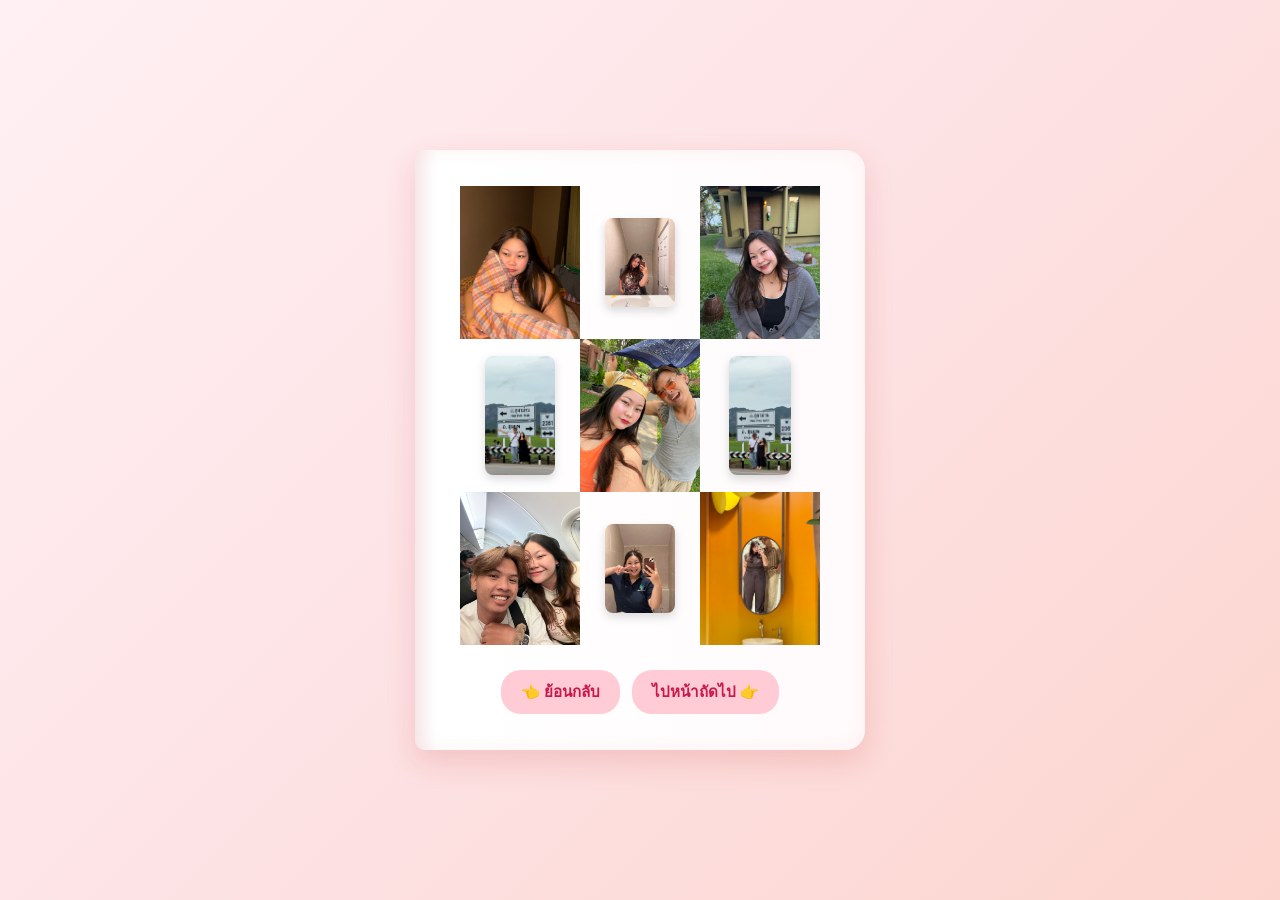
==== game.html @ 3978f7dc "add video" ====
<!DOCTYPE html>
<html lang="th">
<head>
    <meta charset="UTF-8">
    <meta name="viewport" content="width=device-width, initial-scale=1.0">
    <title>Card for mind - Photos</title>
    <link rel="stylesheet" href="style.css">
</head>
<body>

    <div class="book-container">
        <div class="book-page page-enter" id="bookPage">
            <div class="custom-photo-grid fade-item">
                <!-- แถวที่ 1 -->
                <div class="grid-box box-1" data-id="1"><img src="photo/original 2026-05-09 1859521B0DA771624E.JPG" alt="1"></div>
                <div class="grid-box box-2" data-id="2"><img src="photo/IMG_6132.jpg" alt="2"></div>
                <div class="grid-box box-3" data-id="3"><img src="photo/IMG_1274.JPG" alt="3"></div>

                <!-- แถวที่ 2 (เรียง 5, 4, 6) -->
                <div class="grid-box box-5" data-id="5"><img src="photo/IMG_4613.jpg" alt="5"></div>
                <div class="grid-box box-4" data-id="4"><img src="photo/original 2026-05-09 1405009FDC8FB25D24.JPG" alt="4"></div>
                <div class="grid-box box-6" data-id="6"><img src="photo/IMG_4622.jpg" alt="6"></div>

                <!-- แถวที่ 3 -->
                <div class="grid-box box-7" data-id="7"><img src="photo/IMG_6256.jpg" alt="7"></div>
                <div class="grid-box box-8" data-id="8"><img src="photo/IMG_6147.jpg" alt="8"></div>
                <div class="grid-box box-9" data-id="9"><img src="photo/IMG_25322.jpg" alt="9"></div>
            </div>

            <div class="nav-buttons fade-item">
                <a href="#" onclick="goToPage('video.html'); return false;" class="hint">👈 ย้อนกลับ</a>
                <a href="#" onclick="goToPage('text.html'); return false;" class="hint">ไปหน้าถัดไป 👉</a>
            </div>
        </div>
    </div>

    <!-- ================= 1. Popup ถามยืนยันการเลือก ================= -->
    <div id="confirmPopup" class="popup-overlay">
        <div class="popup-box">
            <h3>เลือกรูปนี้ใช่ไหม? 🤔</h3>
            <p>แน่ใจใช่มั้ยว่าจะเลือกเปิดรูปนี้?</p>
            <div class="popup-btn-group">
                <button id="noBtn" class="btn-no">No ❌</button>
                <button id="yesBtn" class="btn-yes">Yes 💖</button>
            </div>
        </div>
    </div>

    <!-- ================= 2. Popup แสดงรางวัล ================= -->
    <div id="rewardPopup" class="popup-overlay">
        <div class="popup-box">
            <h3>🎉 ยินดีด้วยน๊าาา! 🎉</h3>
            
            <!-- 🌟 เพิ่มแท็กแสดงรูปภาพรางวัลตรงนี้แล้วครับ -->
            <img id="rewardImg" src="" alt="Reward Image" style="display: none;">
            
            <p id="rewardText">คุณได้รับกระเป๋า Polo จาก ซีแพคสุดหล่อ 👜✨</p>
            <button id="closeRewardBtn" class="btn-claim">ยินดีน้อมรับของขวัญชิ้นนี้ค่ะ 🥰</button>
        </div>
    </div>

    <!-- ================= 3. 🌟 Popup แจ้งว่าได้รับของเดี๋ยวนี้ก่อนเด้งไปหน้าถัดไป ================= -->
    <div id="finalPopup" class="popup-overlay">
        <div class="popup-box">
            <h3>🎁 รับของขวัญได้เลย! 🎁</h3>
            <p>คุณจะได้รับของขวัญชิ้นนี้เดี๋ยวนี้เลยน๊า! 💖✨</p>
            <button id="finalNextBtn" class="btn-claim">ได้รับแล้วววว</button>
        </div>
    </div>

    <script>
        // ฟังก์ชันเปลี่ยนหน้าพร้อม Animation
        function goToPage(url) {
            const bookPage = document.getElementById("bookPage");
            bookPage.classList.remove("page-enter");
            bookPage.classList.add("page-exit");
            setTimeout(() => {
                window.location.href = url;
            }, 500);
        }

        // ================= ระบบคลิกเลือกรูปและ Popup รางวัล =================
        const gridBoxes = document.querySelectorAll('.grid-box');
        const confirmPopup = document.getElementById('confirmPopup');
        const rewardPopup = document.getElementById('rewardPopup');
        const rewardText = document.getElementById('rewardText');
        const rewardImg = document.getElementById('rewardImg');
        
        const noBtn = document.getElementById('noBtn');
        const yesBtn = document.getElementById('yesBtn');
        const closeRewardBtn = document.getElementById('closeRewardBtn');

        let selectedPhotoId = null;

        // 💡 กำหนดข้อความ (text) และ ที่อยู่รูปภาพ (img) ของแต่ละรูปได้เลยครับ
        const photoRewards = {
            "1": {
                text: "ยินดีด้วยคุณได้รับกระเป๋า Polo <br> จาก ซีแพคสุดหล่อ 👜✨",
                img: "photo/IMG_7612.jpg" // 👈 อย่าลืมเช็กชื่อไฟล์รูปจริงในโฟลเดอร์ photo น้า
            },
            "2": {
                text: "ยินดีด้วยคุณได้รับกระเป๋า Polo จาก ซีแพคสุดหล่อ 👜✨",
                img: "photo/IMG_7606.jpg"
            },
            "3": {
                text: "ยินดีด้วยคุณได้รับกระเป๋า Polo จาก ซีแพคสุดหล่อ 👜✨",
                img: "photo/IMG_7558.jpg"
            },
            "4": {
                text: "ยินดีด้วยคุณได้รับกระเป๋า Polo จาก ซีแพคสุดหล่อ 👜✨",
                img: "photo/IMG_7628.jpg"
            },
            "5": {
                text: "ยินดีด้วยคุณได้รับกระเป๋า Polo จาก ซีแพคสุดหล่อ 👜✨",
                img: "photo/IMG_7577.jpg"
            },
            "6": {
                text: "ยินดีด้วยคุณได้รับกระเป๋า Polo จาก ซีแพคสุดหล่อ 👜✨",
                img: "photo/IMG_7594.jpg"
            },
            "7": {
                text: "ยินดีด้วยคุณได้รับกระเป๋า Polo จาก ซีแพคสุดหล่อ 👜✨",
                img: "photo/IMG_7587.jpg"
            },
            "8": {
                text: "ยินดีด้วยคุณได้รับกระเป๋า Polo จาก ซีแพคสุดหล่อ 👜✨",
                img: "photo/IMG_7639.jpg"
            },
            "9": {
                text: "ยินดีด้วยคุณได้รับกระเป๋า Polo จาก ซีแพคสุดหล่อ 👜✨",
                img: "photo/IMG_7546.jpg"
            }
        };

        // เมื่อคลิกที่รูปใดๆ
        gridBoxes.forEach(box => {
            box.addEventListener('click', function() {
                selectedPhotoId = this.getAttribute('data-id');
                confirmPopup.classList.add('show');
            });
        });

        // กดปุ่ม No
        noBtn.addEventListener('click', function() {
            confirmPopup.classList.remove('show');
            selectedPhotoId = null;
        });

        // เมื่อกด Yes
        yesBtn.addEventListener('click', function() {
            confirmPopup.classList.remove('show');
            
            if (selectedPhotoId && photoRewards[selectedPhotoId]) {
                const item = photoRewards[selectedPhotoId];
                
                rewardText.innerText = item.text;
                
                if (item.img && item.img.trim() !== "") {
                    rewardImg.src = item.img;
                    rewardImg.style.display = "block";
                } else {
                    rewardImg.style.display = "none";
                }
            }
            
            rewardPopup.classList.add('show');
        });

        // 🌟 กด "ยินดีน้อมรับของขวัญชิ้นนี้ค่ะ 🥰" -> ปิด Popup รางวัล แล้วเด้ง Popup แจ้งรับของเดี๋ยวนี้!
        closeRewardBtn.addEventListener('click', function() {
            rewardPopup.classList.remove('show');
            setTimeout(() => {
                finalPopup.classList.add('show');
            }, 250);
        });

        // 🌟 กดปุ่มใน Popup สุดท้าย -> พลิกสมุดเปลี่ยนไปหน้า text.html ทันที!
        finalNextBtn.addEventListener('click', function() {
            finalPopup.classList.remove('show');
            goToPage('text.html');
        });
    </script>
</body>
</html>
---- style.css ----
body {
    margin: 0;
    padding: 0;
    /* พื้นหลังสีแดงอ่อนพาสเทล ดูละมุนตา */
    background: linear-gradient(135deg, #fff0f3 0%, #fde2e4 50%, #fcd5ce 100%);
    display: flex;
    justify-content: center;
    align-items: center;
    height: 100vh;
    overflow: hidden;
    font-family: 'Segoe UI', Tahoma, Geneva, Verdana, sans-serif;
}

/* ================= Container สำหรับสมุด ================= */
.book-container {
    width: 100vw;
    height: 100vh;
    display: flex;
    justify-content: center;
    align-items: center;
    position: relative;
    perspective: 1500px; /* เพิ่มมิติความลึก 3D */
}

/* ตัวเล่มสมุด (หน้าปกติ) */
.book-page {
    width: 450px;
    height: 600px;
    max-width: 90vw;
    max-height: 85vh;
    background: linear-gradient(to right, #f8ecee 0%, #fff 5%, #fffafb 100%);
    border-radius: 10px 20px 20px 10px;
    box-shadow: inset 0 0 20px rgba(214, 40, 40, 0.05), 0 12px 30px rgba(186, 24, 27, 0.15);
    display: flex;
    flex-direction: column;
    justify-content: center;
    align-items: center;
    padding: 30px;
    box-sizing: border-box;
    position: relative;
    transform-style: preserve-3d;
    transform-origin: left center;
    transition: transform 0.55s cubic-bezier(0.4, 0, 0.2, 1), opacity 0.45s ease;
}

/* ================= CSS ปกหน้าแรก (index.html) ================= */
.intro-book {
    position: fixed;
    top: 50%;
    left: 50%;
    transform: translate(-50%, -50%) rotateY(0deg) scale(1);
    
    /* 🌟 ปรับขนาดให้เท่ากับ .book-page พอดีเป๊ะ */
    width: 450px;
    height: 600px;
    max-width: 90vw;
    max-height: 85vh;
    
    /* ปกสีแดงพาสเทลสวยงาม ไล่เฉดให้ดูละมุน */
    background: linear-gradient(135deg, #ff758f 0%, #ff4d6d 50%, #c9184a 100%);
    border-radius: 4px 22px 22px 4px;
    
    /* เงาสนิท 3D เพิ่มความโดดเด่นสะดุดตาให้สมเป็นหน้าปก */
    box-shadow: 
        inset 20px 0 25px rgba(0, 0, 0, 0.18),
        20px 20px 40px rgba(164, 19, 60, 0.35);
        
    display: flex;
    flex-direction: column;
    justify-content: space-between;
    align-items: center;
    padding: 40px 30px;
    z-index: 1000;
    cursor: pointer;
    color: white;
    text-align: center;
    border-left: 16px solid #800f2f; /* สันปกหนาขึ้นสีแดงเข้มพรีเมียม */
    box-sizing: border-box;
    transform-style: preserve-3d;
    transform-origin: left center;
    transition: transform 0.9s cubic-bezier(0.4, 0, 0.2, 1), opacity 0.7s ease;
}

/* ขอบสันกระดาษหนาๆ ด้านข้าง */
.intro-book::after {
    content: '';
    position: absolute;
    top: 8px;
    right: -12px;
    width: 12px;
    height: calc(100% - 16px);
    background: #fff0f3;
    border-radius: 0 6px 6px 0;
    box-shadow: 
        inset -3px 0 5px rgba(0,0,0,0.15),
        2px 2px 5px rgba(0,0,0,0.1);
    z-index: -1;
}

.intro-book h2 { 
    font-size: 2.2rem; 
    margin-top: 10px; 
    color: white; 
    text-shadow: 2px 2px 4px rgba(0,0,0,0.25); 
}

/* กล่องข้อความหน้าปกตัดด้วยขอบเส้นประสีทองครีม */
.intro-book .message-box {
    background: rgba(255, 255, 255, 0.18);
    backdrop-filter: blur(4px);
    padding: 22px;
    border-radius: 15px;
    margin: 15px 0;
    border: 2px dashed #ffe6a7;
    box-shadow: inset 0 0 15px rgba(255,255,255,0.1);
}

.intro-book p { 
    font-size: 1.15rem; 
    margin: 0; 
    line-height: 1.7; 
    text-align: center;
    color: #ffffff;
    text-shadow: 1px 1px 2px rgba(0,0,0,0.2);
}

.intro-book .click-hint {
    font-size: 1.1rem; 
    color: #c9184a; 
    background: #fff0f3;
    padding: 12px 28px; 
    border-radius: 30px; 
    display: inline-block;
    font-weight: bold; 
    box-shadow: 0 6px 18px rgba(0,0,0,0.15);
    animation: pulse 1.5s infinite;
}

@keyframes pulse {
    0%, 100% { transform: scale(1); }
    50% { transform: scale(1.06); }
}

.intro-book.flip-open {
    transform: translate(-50%, -50%) rotateY(-140deg) scale(1.8);
    opacity: 0;
    pointer-events: none;
}

/* ================= เอฟเฟกต์ Fade In เนื้อหา ================= */
.fade-item {
    opacity: 1;
    transform: translateY(0);
    transition: opacity 0.8s ease, transform 0.8s ease;
}

h2 { font-size: 2.2rem; color: #ff4d6d; margin: 10px 0; text-align: center; }
p { font-size: 1.15rem; color: #4a4a4a; text-align: center; line-height: 1.6; margin: 10px 20px; }

/* ปุ่มกดโทนสีแดงนุ่มนวล */
.hint {
    font-size: 0.95rem; 
    color: #c9184a; 
    font-weight: bold; 
    background: #ffccd5;
    padding: 10px 20px; 
    border-radius: 20px; 
    cursor: pointer;
    text-decoration: none; 
    display: inline-block;
    transition: background-color 0.2s, transform 0.2s;
}

.hint:hover {
    background: #ffb3c1;
    transform: translateY(-2px);
}

/* ================= ล็อคขนาดวิดีโอ (video.html) ================= */
#myVideo {
    width: 85% !important;
    max-width: 320px !important;
    height: 35vh !important;
    max-height: 200px !important;
    object-fit: cover !important;
    border-radius: 15px;
    box-shadow: 0 10px 20px rgba(164, 19, 60, 0.2);
    margin: 15px 0;
    display: block;
}

/* ================= กรอบรูป 3x3 (game.html) ================= */
.custom-photo-grid {
    display: grid;
    grid-template-columns: repeat(3, 1fr);
    grid-template-rows: repeat(3, 1fr);
    gap: 0;
    width: 95%;
    height: 85%;
    margin: auto;
}

.grid-box {
    display: flex;
    justify-content: center;
    align-items: center;
    position: relative;
    overflow: hidden;
}

.grid-box img {
    object-fit: cover;
    margin: 0;
}

.box-1 img, .box-3 img, .box-4 img, .box-7 img, .box-9 img {
    width: 100%;
    height: 100%;
}

.box-2 img {
    width: 55%;
    height: 55%;
    border-radius: 6px;
    box-shadow: 0 4px 10px rgba(0,0,0,0.15);
}

.box-5 img {
    width: 55%;
    height: 75%;
    border-radius: 6px;
    box-shadow: 0 4px 10px rgba(0,0,0,0.15);
}

.box-6 img {
    width: 50%;
    height: 75%;
    border-radius: 6px;
    box-shadow: 0 4px 10px rgba(0,0,0,0.15);
}

.box-8 img {
    width: 55%;
    height: 55%;
    border-radius: 6px;
    box-shadow: 0 4px 10px rgba(0,0,0,0.15);
}

/* ================= Popup เมื่อดูวิดีโอจบ ================= */
.popup-overlay {
    position: fixed;
    top: 0;
    left: 0;
    width: 100vw;
    height: 100vh;
    background: rgba(0, 0, 0, 0.55);
    backdrop-filter: blur(4px);
    display: flex;
    justify-content: center;
    align-items: center;
    z-index: 2000;
    opacity: 0;
    pointer-events: none;
    transition: opacity 0.4s ease;
}

.popup-overlay.show {
    opacity: 1;
    pointer-events: auto;
}

.popup-box {
    background: #fff0f3;
    padding: 30px 25px;
    border-radius: 20px;
    text-align: center;
    width: 85%;
    max-width: 320px;
    box-shadow: 0 15px 30px rgba(164, 19, 60, 0.25);
    transform: scale(0.8);
    transition: transform 0.4s cubic-bezier(0.175, 0.885, 0.32, 1.275);
    border: 2px solid #ffccd5;
}

.popup-overlay.show .popup-box {
    transform: scale(1);
}

.popup-box h3 { margin-top: 0; color: #ff4d6d; font-size: 1.5rem; }
.popup-box p { color: #555; font-size: 1rem; margin: 15px 0 25px 0; line-height: 1.5; }

.popup-btn-group {
    display: flex;
    gap: 10px;
    justify-content: center;
}

.popup-btn-group button {
    padding: 10px 18px;
    border-radius: 25px;
    border: none;
    font-size: 0.95rem;
    font-weight: bold;
    cursor: pointer;
    transition: transform 0.2s;
}

.popup-btn-group button:active { transform: scale(0.95); }
.btn-replay { background-color: #e0e0e0; color: #555; }
.btn-next { background-color: #ff4d6d; color: white; box-shadow: 0 5px 12px rgba(255, 77, 109, 0.35); }

/* ================= 3D Page Flip Transitions (เอฟเฟกต์พลิกสมุดลื่นๆ) ================= */
.book-page {
    transform-style: preserve-3d;
    transform-origin: left center;
    transition: transform 0.55s cubic-bezier(0.4, 0, 0.2, 1), opacity 0.45s ease;
}

/* เอฟเฟกต์เปิดเข้ามาในหน้านั้นๆ (Flip In) */
.book-page.page-enter {
    animation: flipIn 0.6s cubic-bezier(0.25, 1, 0.5, 1) forwards;
}

@keyframes flipIn {
    0% {
        transform: rotateY(80deg);
        opacity: 0;
    }
    100% {
        transform: rotateY(0deg);
        opacity: 1;
    }
}

/* เอฟเฟกต์พลิกปิด/เปลี่ยนไปหน้าถัดไป (Flip Out) */
.book-page.page-exit {
    transform: rotateY(-100deg);
    opacity: 0;
}

/* การจัดวางกลุ่มปุ่มย้อนกลับ / ถัดไป */
.nav-buttons {
    display: flex;
    gap: 12px;
    justify-content: center;
    align-items: center;
    margin-top: 15px;
}

/* ================= เอฟเฟกต์พับปิดสมุดย้อนกลับไปหน้าปก (index.html) ================= */
.book-page.page-exit-to-index {
    transform-origin: left center;
    animation: closeToCover 0.6s cubic-bezier(0.4, 0, 0.2, 1) forwards;
}

@keyframes closeToCover {
    0% {
        transform: rotateY(0deg) scale(1);
        opacity: 1;
    }
    100% {
        transform: rotateY(135deg) scale(0.5);
        opacity: 0;
    }
}

/* ================= 🌟 ตารางรูปทรงเดิม + เอฟเฟกต์นูนลอย สมส่วนเท่ากันทุกรูป ================= */
.custom-photo-grid {
    display: grid;
    grid-template-columns: repeat(3, 1fr);
    grid-template-rows: repeat(3, 1fr);
    gap: 0;
    width: 100%;
    max-width: 360px;
    aspect-ratio: 1 / 1;
    margin: 0 auto;
}

.grid-box {
    position: relative;
    width: 100%;
    height: 100%;
    display: flex;
    justify-content: center;
    align-items: center;
    overflow: hidden;
    cursor: pointer;
}

/* เมื่อเอาเมาส์ชี้ ดันชั้นรูปขึ้นมาด้านบน */
.grid-box:hover {
    overflow: visible !important;
    z-index: 100;
}

.grid-box img {
    width: 100%;
    height: 100%;
    object-fit: cover;
    transition: transform 0.2s ease, box-shadow 0.2s ease, filter 0.2s ease;
}

/* ---------------- 1. รูปทรงตั้งต้นของแต่ละรูป ---------------- */
.box-1 img, .box-3 img, .box-4 img, .box-7 img, .box-9 img {
    width: 100%;
    height: 100%;
    border-radius: 0;
}

.box-2 img { width: 58%; height: 58%; border-radius: 8px; box-shadow: 0 4px 10px rgba(0,0,0,0.15); }
.box-5 img { width: 58%; height: 78%; border-radius: 8px; box-shadow: 0 4px 10px rgba(0,0,0,0.15); }
.box-6 img { width: 52%; height: 78%; border-radius: 8px; box-shadow: 0 4px 10px rgba(0,0,0,0.15); }
.box-8 img { width: 58%; height: 58%; border-radius: 8px; box-shadow: 0 4px 10px rgba(0,0,0,0.15); }

/* ---------------- 2. เอฟเฟกต์ Hover บาลานซ์เท่ากันทุกรูป ---------------- */

/* กลุ่มรูปเต็มกรอบ (1, 3, 4, 7, 9): ล็อคขนาดเท่าเดิม เน้นเงาลอย + ขอบมน เพื่อไม่ให้พองใหญ่เกินเพื่อน */
.box-1:hover img, 
.box-3:hover img, 
.box-4:hover img, 
.box-7:hover img, 
.box-9:hover img {
    transform: scale(1);
    box-shadow: 0 10px 22px rgba(164, 19, 60, 0.45);
    border-radius: 8px !important;
    filter: brightness(1.05);
}

/* กลุ่มรูปย่อย (2, 5, 6, 8): ขยายขึ้นมาเล็กน้อย ให้ขนาดตอนลอยดูสมส่วนพอดีกัน */
.box-2:hover img, 
.box-5:hover img, 
.box-6:hover img, 
.box-8:hover img {
    transform: scale(1.06);
    box-shadow: 0 8px 18px rgba(164, 19, 60, 0.4);
    border-radius: 10px !important;
    filter: brightness(1.05);
}

/* เพิ่มระยะห่างเว้นปุ่มด้านล่าง ไม่ให้ชิดตารางเกินไป */
.nav-buttons {
    display: flex;
    gap: 12px;
    justify-content: center;
    align-items: center;
    margin-top: 25px;
    position: relative;
    z-index: 10;
}

/* ================= รูปภาพใน Popup รางวัล ================= */
.popup-box img {
    width: 100%;
    max-width: 200px;
    max-height: 180px;
    object-fit: cover;
    border-radius: 12px;
    margin: 10px auto 15px auto;
    box-shadow: 0 5px 15px rgba(0, 0, 0, 0.15);
    display: block;
}

/* ================= 🌟 ปรับแต่งปุ่ม Popup ให้สวยหวาน น่ากด 3D ================= */
.popup-btn-group {
    display: flex;
    gap: 14px;
    justify-content: center;
    margin-top: 12px;
}

/* ปุ่มพื้นฐานสำหรับ Popup */
.popup-btn-group button, .btn-claim {
    font-family: inherit;
    font-size: 1rem;
    font-weight: 700;
    padding: 12px 24px;
    border-radius: 50px; /* ทรงแคปซูลมนละมุน */
    border: none;
    cursor: pointer;
    outline: none;
    transition: transform 0.2s cubic-bezier(0.175, 0.885, 0.32, 1.275), 
                box-shadow 0.2s ease, 
                background 0.25s ease;
}

/* ❌ ปุ่ม No: สีครีมนมชมพูหวานอ่อนๆ ละมุนสายตา */
.btn-no {
    background: #fff0f3;
    color: #a4133c;
    border: 2px solid #ffccd5 !important;
    box-shadow: 0 4px 12px rgba(164, 19, 60, 0.08);
}

.btn-no:hover {
    background: #ffe6a7; /* เมาส์ชี้แล้วเปลี่ยนเป็นสีทองครีม */
    color: #590d22;
    transform: translateY(-3px) scale(1.04);
    box-shadow: 0 6px 16px rgba(0, 0, 0, 0.12);
}

.btn-no:active {
    transform: translateY(1px) scale(0.96);
}

/* 💖 ปุ่ม Yes: สีแดงพาสเทลฉ่ำๆ ไล่เฉด มีออร่าเงาเรืองแสง */
.btn-yes {
    background: linear-gradient(135deg, #ff758f 0%, #ff4d6d 100%);
    color: #ffffff;
    border: 2px solid #ffb3c1 !important;
    box-shadow: 0 6px 18px rgba(255, 77, 109, 0.4);
    text-shadow: 1px 1px 2px rgba(0, 0, 0, 0.15);
}

.btn-yes:hover {
    background: linear-gradient(135deg, #ff4d6d 0%, #c9184a 100%);
    transform: translateY(-3px) scale(1.05);
    box-shadow: 0 10px 25px rgba(201, 24, 74, 0.5);
}

.btn-yes:active {
    transform: translateY(1px) scale(0.96);
}

/* 🥰 ปุ่มรับรางวัล (เย้! ขอบคุณนะ): ปุ่มใหญ่อลังการ ตัดขอบทองพรีเมียม */
.btn-claim {
    width: 100%;
    margin-top: 18px;
    padding: 14px 20px;
    font-size: 1.05rem;
    background: linear-gradient(135deg, #ff4d6d 0%, #c9184a 50%, #800f2f 100%);
    color: #ffffff;
    border: 2px dashed #ffe6a7 !important; /* ขอบเส้นประสีทองครีมเพิ่มลูกเล่น */
    box-shadow: 0 8px 22px rgba(201, 24, 74, 0.45);
    text-shadow: 1px 1px 3px rgba(0, 0, 0, 0.2);
}

.btn-claim:hover {
    background: linear-gradient(135deg, #ff758f 0%, #ff4d6d 50%, #c9184a 100%);
    transform: translateY(-3px) scale(1.02);
    box-shadow: 0 12px 28px rgba(164, 19, 60, 0.55);
}

.btn-claim:active {
    transform: translateY(1px) scale(0.97);
}
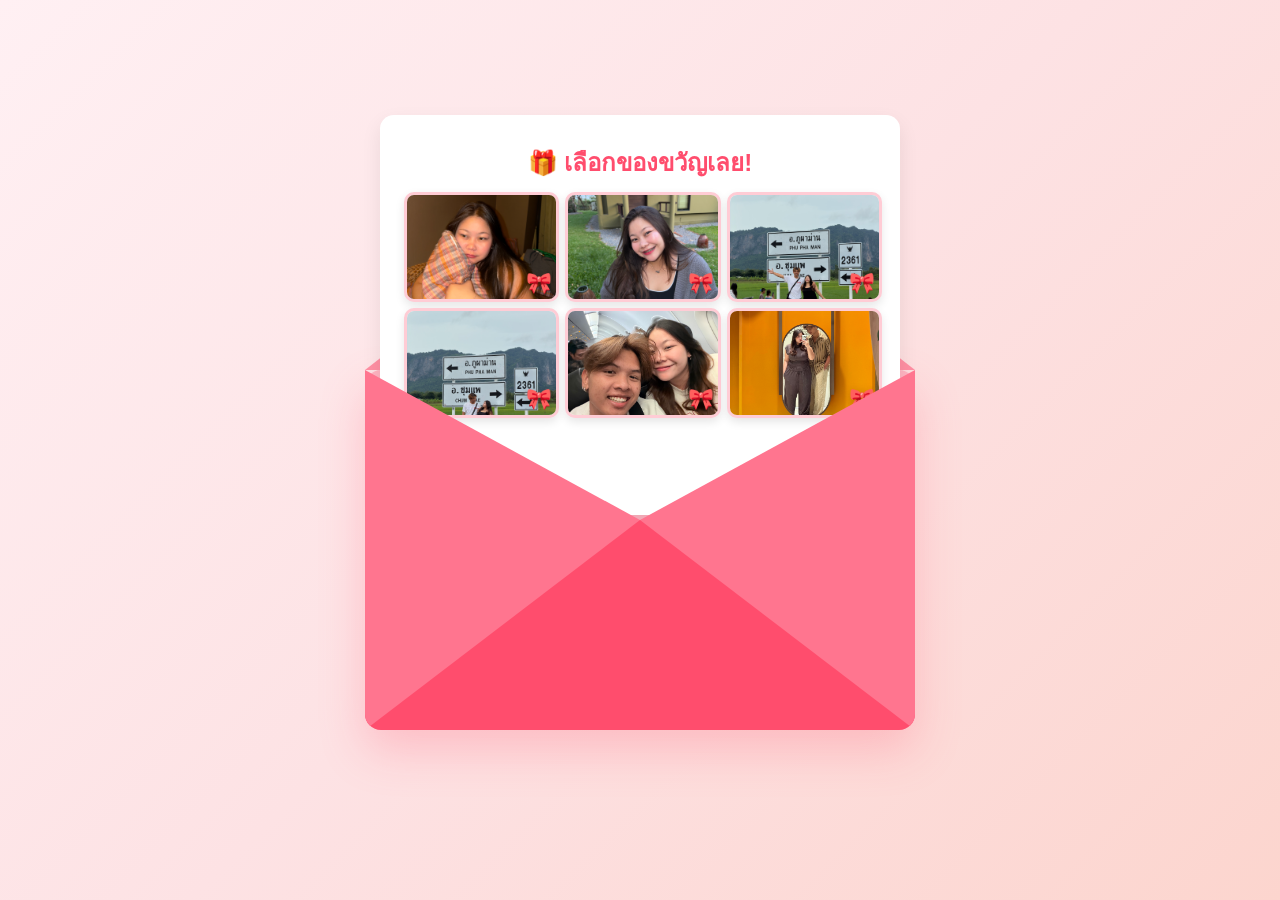
==== commit 610668a9: "update" ====
--- a/game.html
+++ b/game.html
@@ -3,34 +3,37 @@
 <head>
     <meta charset="UTF-8">
     <meta name="viewport" content="width=device-width, initial-scale=1.0">
-    <title>Card for mind - Photos</title>
+    <title>🎂Card🎂</title>
+    <link rel="icon" href="data:image/svg+xml,<svg xmlns='http://www.w3.org/2000/svg' fill='%23ff6b81' viewBox='0 0 16 16'><path d='m7.868 1.258-.2-.35a.5.5 0 0 0-.868 0l-.2.35C6.305 1.782 6 2.296 6 3c0 .828.672 1.5 1.5 1.5S9 3.828 9 3c0-.704-.305-1.218-.601-1.742zM4 6.5A1.5 1.5 0 0 1 5.5 5h5A1.5 1.5 0 0 1 12 6.5V8a1 1 0 0 1-1 1H5a1 1 0 0 1-1-1V6.5z'/><path d='M2 11.5a.5.5 0 0 1 .5-.5h11a.5.5 0 0 1 .5.5v1a1.5 1.5 0 0 1-1.5 1.5h-9A1.5 1.5 0 0 1 2 12.5v-1z'/></svg>">
     <link rel="stylesheet" href="style.css">
 </head>
 <body>
 
-    <div class="book-container">
-        <div class="book-page page-enter" id="bookPage">
-            <div class="custom-photo-grid fade-item">
-                <!-- แถวที่ 1 -->
-                <div class="grid-box box-1" data-id="1"><img src="photo/original 2026-05-09 1859521B0DA771624E.JPG" alt="1"></div>
-                <div class="grid-box box-2" data-id="2"><img src="photo/IMG_6132.jpg" alt="2"></div>
-                <div class="grid-box box-3" data-id="3"><img src="photo/IMG_1274.JPG" alt="3"></div>
+    <!-- 🌟 โครงสร้างซองจดหมายเปิดรอไว้ และอยู่ตรงกลางจอตามปกติ -->
+    <div class="envelope-wrapper game-envelope-wrapper open" id="envelopeWrapper">
+        <div class="envelope" id="envelope">
+            <div class="flap"></div>
+            
+            <div class="letter-stack">
+                <!-- ใส่ id="gameCard" เพื่อเอาไว้ทำอนิเมชันปลิวออกตอนจบ -->
+                <div class="letter-card active-card" id="gameCard">
+                    
+                    <h2 style="font-size: 1.5rem; margin-top: 0; margin-bottom: 10px;">🎁 เลือกของขวัญเลย!</h2>
 
-                <!-- แถวที่ 2 (เรียง 5, 4, 6) -->
-                <div class="grid-box box-5" data-id="5"><img src="photo/IMG_4613.jpg" alt="5"></div>
-                <div class="grid-box box-4" data-id="4"><img src="photo/original 2026-05-09 1405009FDC8FB25D24.JPG" alt="4"></div>
-                <div class="grid-box box-6" data-id="6"><img src="photo/IMG_4622.jpg" alt="6"></div>
+                    <!-- 🌟 ตาราง 6 กล่อง (เฉพาะรูปที่เลือกไว้) -->
+                    <div class="gift-grid fade-item">
+                        <div class="grid-box box-1" data-id="1"><img src="photo/original 2026-05-09 1859521B0DA771624E.JPG" alt="1"></div>
+                        <div class="grid-box box-3" data-id="3"><img src="photo/IMG_1274.JPG" alt="3"></div>
+                        <div class="grid-box box-5" data-id="5"><img src="photo/IMG_4613.jpg" alt="5"></div>
+                        <div class="grid-box box-6" data-id="6"><img src="photo/IMG_4622.jpg" alt="6"></div>
+                        <div class="grid-box box-7" data-id="7"><img src="photo/IMG_6256.jpg" alt="7"></div>
+                        <div class="grid-box box-9" data-id="9"><img src="photo/IMG_25322.jpg" alt="9"></div>
+                    </div>
 
-                <!-- แถวที่ 3 -->
-                <div class="grid-box box-7" data-id="7"><img src="photo/IMG_6256.jpg" alt="7"></div>
-                <div class="grid-box box-8" data-id="8"><img src="photo/IMG_6147.jpg" alt="8"></div>
-                <div class="grid-box box-9" data-id="9"><img src="photo/IMG_25322.jpg" alt="9"></div>
+                </div>
             </div>
 
-            <div class="nav-buttons fade-item">
-                <a href="#" onclick="goToPage('video.html'); return false;" class="hint">👈 ย้อนกลับ</a>
-                <a href="#" onclick="goToPage('text.html'); return false;" class="hint">ไปหน้าถัดไป 👉</a>
-            </div>
+            <div class="pocket"></div>
         </div>
     </div>
 
@@ -50,16 +53,13 @@
     <div id="rewardPopup" class="popup-overlay">
         <div class="popup-box">
             <h3>🎉 ยินดีด้วยน๊าาา! 🎉</h3>
-            
-            <!-- 🌟 เพิ่มแท็กแสดงรูปภาพรางวัลตรงนี้แล้วครับ -->
             <img id="rewardImg" src="" alt="Reward Image" style="display: none;">
-            
             <p id="rewardText">คุณได้รับกระเป๋า Polo จาก ซีแพคสุดหล่อ 👜✨</p>
             <button id="closeRewardBtn" class="btn-claim">ยินดีน้อมรับของขวัญชิ้นนี้ค่ะ 🥰</button>
         </div>
     </div>
 
-    <!-- ================= 3. 🌟 Popup แจ้งว่าได้รับของเดี๋ยวนี้ก่อนเด้งไปหน้าถัดไป ================= -->
+    <!-- ================= 3. Popup แจ้งว่าได้รับของเดี๋ยวนี้ ================= -->
     <div id="finalPopup" class="popup-overlay">
         <div class="popup-box">
             <h3>🎁 รับของขวัญได้เลย! 🎁</h3>
@@ -69,70 +69,33 @@
     </div>
 
     <script>
-        // ฟังก์ชันเปลี่ยนหน้าพร้อม Animation
-        function goToPage(url) {
-            const bookPage = document.getElementById("bookPage");
-            bookPage.classList.remove("page-enter");
-            bookPage.classList.add("page-exit");
-            setTimeout(() => {
-                window.location.href = url;
-            }, 500);
-        }
-
-        // ================= ระบบคลิกเลือกรูปและ Popup รางวัล =================
+        // ================= ระบบคลิกเลือกรูปและ Popup รางวัล (ดั้งเดิม 100%) =================
         const gridBoxes = document.querySelectorAll('.grid-box');
         const confirmPopup = document.getElementById('confirmPopup');
         const rewardPopup = document.getElementById('rewardPopup');
         const rewardText = document.getElementById('rewardText');
         const rewardImg = document.getElementById('rewardImg');
+        const finalPopup = document.getElementById('finalPopup');
         
         const noBtn = document.getElementById('noBtn');
         const yesBtn = document.getElementById('yesBtn');
         const closeRewardBtn = document.getElementById('closeRewardBtn');
+        const finalNextBtn = document.getElementById('finalNextBtn');
 
         let selectedPhotoId = null;
 
-        // 💡 กำหนดข้อความ (text) และ ที่อยู่รูปภาพ (img) ของแต่ละรูปได้เลยครับ
         const photoRewards = {
-            "1": {
-                text: "ยินดีด้วยคุณได้รับกระเป๋า Polo <br> จาก ซีแพคสุดหล่อ 👜✨",
-                img: "photo/IMG_7612.jpg" // 👈 อย่าลืมเช็กชื่อไฟล์รูปจริงในโฟลเดอร์ photo น้า
-            },
-            "2": {
-                text: "ยินดีด้วยคุณได้รับกระเป๋า Polo จาก ซีแพคสุดหล่อ 👜✨",
-                img: "photo/IMG_7606.jpg"
-            },
-            "3": {
-                text: "ยินดีด้วยคุณได้รับกระเป๋า Polo จาก ซีแพคสุดหล่อ 👜✨",
-                img: "photo/IMG_7558.jpg"
-            },
-            "4": {
-                text: "ยินดีด้วยคุณได้รับกระเป๋า Polo จาก ซีแพคสุดหล่อ 👜✨",
-                img: "photo/IMG_7628.jpg"
-            },
-            "5": {
-                text: "ยินดีด้วยคุณได้รับกระเป๋า Polo จาก ซีแพคสุดหล่อ 👜✨",
-                img: "photo/IMG_7577.jpg"
-            },
-            "6": {
-                text: "ยินดีด้วยคุณได้รับกระเป๋า Polo จาก ซีแพคสุดหล่อ 👜✨",
-                img: "photo/IMG_7594.jpg"
-            },
-            "7": {
-                text: "ยินดีด้วยคุณได้รับกระเป๋า Polo จาก ซีแพคสุดหล่อ 👜✨",
-                img: "photo/IMG_7587.jpg"
-            },
-            "8": {
-                text: "ยินดีด้วยคุณได้รับกระเป๋า Polo จาก ซีแพคสุดหล่อ 👜✨",
-                img: "photo/IMG_7639.jpg"
-            },
-            "9": {
-                text: "ยินดีด้วยคุณได้รับกระเป๋า Polo จาก ซีแพคสุดหล่อ 👜✨",
-                img: "photo/IMG_7546.jpg"
-            }
+            "1": { text: "ยินดีด้วยคุณได้รับกระเป๋า Polo <br> จาก ซีแพคสุดหล่อ 👜✨", img: "photo/IMG_7612.JPG" },
+            "2": { text: "ยินดีด้วยคุณได้รับกระเป๋า Polo จาก ซีแพคสุดหล่อ 👜✨", img: "photo/IMG_7606.JPG" },
+            "3": { text: "ยินดีด้วยคุณได้รับกระเป๋า Polo จาก ซีแพคสุดหล่อ 👜✨", img: "photo/IMG_7558.JPG" },
+            "4": { text: "ยินดีด้วยคุณได้รับกระเป๋า Polo จาก ซีแพคสุดหล่อ 👜✨", img: "photo/IMG_7628.JPG" },
+            "5": { text: "ยินดีด้วยคุณได้รับกระเป๋า Polo จาก ซีแพคสุดหล่อ 👜✨", img: "photo/IMG_7577.JPG" },
+            "6": { text: "ยินดีด้วยคุณได้รับกระเป๋า Polo จาก ซีแพคสุดหล่อ 👜✨", img: "photo/IMG_7594.JPG" },
+            "7": { text: "ยินดีด้วยคุณได้รับกระเป๋า Polo จาก ซีแพคสุดหล่อ 👜✨", img: "photo/IMG_7587.JPG" },
+            "8": { text: "ยินดีด้วยคุณได้รับกระเป๋า Polo จาก ซีแพคสุดหล่อ 👜✨", img: "photo/IMG_7639.JPG" },
+            "9": { text: "ยินดีด้วยคุณได้รับกระเป๋า Polo จาก ซีแพคสุดหล่อ 👜✨", img: "photo/IMG_7546.JPG" }
         };
 
-        // เมื่อคลิกที่รูปใดๆ
         gridBoxes.forEach(box => {
             box.addEventListener('click', function() {
                 selectedPhotoId = this.getAttribute('data-id');
@@ -140,21 +103,16 @@
             });
         });
 
-        // กดปุ่ม No
         noBtn.addEventListener('click', function() {
             confirmPopup.classList.remove('show');
             selectedPhotoId = null;
         });
 
-        // เมื่อกด Yes
         yesBtn.addEventListener('click', function() {
             confirmPopup.classList.remove('show');
-            
             if (selectedPhotoId && photoRewards[selectedPhotoId]) {
                 const item = photoRewards[selectedPhotoId];
-                
-                rewardText.innerText = item.text;
-                
+                rewardText.innerHTML = item.text;
                 if (item.img && item.img.trim() !== "") {
                     rewardImg.src = item.img;
                     rewardImg.style.display = "block";
@@ -162,11 +120,9 @@
                     rewardImg.style.display = "none";
                 }
             }
-            
             rewardPopup.classList.add('show');
         });
 
-        // 🌟 กด "ยินดีน้อมรับของขวัญชิ้นนี้ค่ะ 🥰" -> ปิด Popup รางวัล แล้วเด้ง Popup แจ้งรับของเดี๋ยวนี้!
         closeRewardBtn.addEventListener('click', function() {
             rewardPopup.classList.remove('show');
             setTimeout(() => {
@@ -174,10 +130,16 @@
             }, 250);
         });
 
-        // 🌟 กดปุ่มใน Popup สุดท้าย -> พลิกสมุดเปลี่ยนไปหน้า text.html ทันที!
+        // 🌟 แก้ไขตรงนี้: กดปุ่มสุดท้าย -> แผ่นจดหมายปลิวออก แล้วค่อยไป text.html
         finalNextBtn.addEventListener('click', function() {
             finalPopup.classList.remove('show');
-            goToPage('text.html');
+            
+            const gameCard = document.getElementById("gameCard");
+            gameCard.classList.add("fly-away"); // สั่งให้การ์ดปลิว
+            
+            setTimeout(() => {
+                window.location.href = 'text.html'; // ไปหน้าถัดไปเมื่อปลิวสุดจอ
+            }, 600);
         });
     </script>
 </body>
--- a/style.css
+++ b/style.css
@@ -1,17 +1,146 @@
+/* ================= Base / Body ================= */
 body {
     margin: 0;
     padding: 0;
-    /* พื้นหลังสีแดงอ่อนพาสเทล ดูละมุนตา */
     background: linear-gradient(135deg, #fff0f3 0%, #fde2e4 50%, #fcd5ce 100%);
     display: flex;
     justify-content: center;
     align-items: center;
-    height: 100vh;
+    min-height: 100vh;
     overflow: hidden;
     font-family: 'Segoe UI', Tahoma, Geneva, Verdana, sans-serif;
 }
 
-/* ================= Container สำหรับสมุด ================= */
+/* ================= ✉️ ซองจดหมาย (ปรับใหญ่ขึ้น + ขยับลงมา + จดหมายเด้งสูงขึ้น) ================= */
+.envelope-wrapper {
+    position: relative;
+    cursor: pointer;
+    display: flex;
+    justify-content: center;
+    align-items: center;
+    margin-top: 80px; /* 🌟 ขยับตัวซองลงมาจากขอบบน เพื่อไม่ให้ปลายฝาซองเปิดแล้วเลยหน้าจอ */
+}
+
+.envelope {
+    position: relative;
+    width: 550px; /* 🌟 ขยายขนาดซองจดหมายให้ใหญ่ขึ้น */
+    height: 360px;
+    max-width: 92vw;
+    background-color: #ffb3c1;
+    border-radius: 16px;
+    box-shadow: 0 20px 45px rgba(255, 107, 129, 0.3);
+}
+
+/* ฝาปิดซองจดหมายด้านบน (ปิดทับมิดชิด) */
+.flap {
+    position: absolute;
+    top: 0;
+    left: 0;
+    width: 0;
+    height: 0;
+    border-left: 275px solid transparent;
+    border-right: 275px solid transparent;
+    border-top: 215px solid #ff8fa3;
+    transform-origin: top;
+    transition: transform 0.6s ease, z-index 0.6s ease;
+    z-index: 5;
+}
+
+/* กระเป๋าซองจดหมายด้านหน้า */
+.pocket {
+    position: absolute;
+    bottom: 0;
+    left: 0;
+    width: 0;
+    height: 0;
+    border-left: 275px solid #ff758f;
+    border-right: 275px solid #ff758f;
+    border-bottom: 210px solid #ff4d6d;
+    border-top: 150px solid transparent;
+    border-radius: 0 0 16px 16px;
+    z-index: 4;
+}
+
+/* กองแผ่นจดหมายด้านในซอง */
+.letter-stack {
+    position: absolute;
+    bottom: 15px;
+    left: 25px;
+    right: 25px;
+    height: 310px;
+    z-index: 2;
+}
+
+.letter-card {
+    position: absolute;
+    width: 100%;
+    height: 100%;
+    background: #ffffff;
+    border-radius: 14px;
+    padding: 28px 24px;
+    box-sizing: border-box;
+    box-shadow: 0 8px 20px rgba(0,0,0,0.08);
+    text-align: center;
+    transition: transform 0.6s cubic-bezier(0.175, 0.885, 0.32, 1.275), opacity 0.5s ease;
+    display: flex;
+    flex-direction: column;
+    justify-content: space-between;
+}
+
+.letter-card h2 {
+    color: #ff4d6d;
+    margin: 0 0 10px 0;
+    font-size: 1.8rem;
+}
+
+.letter-card .message-box {
+    background: rgba(255, 240, 243, 0.7);
+    padding: 18px;
+    border-radius: 14px;
+    border: 2px dashed #ffccd5;
+}
+
+.letter-card p {
+    color: #4a4a4a;
+    line-height: 1.65;
+    font-size: 1.1rem;
+    margin: 0;
+}
+
+.click-hint {
+    color: #c9184a;
+    background: #fff0f3;
+    padding: 12px 24px;
+    border-radius: 25px;
+    font-weight: bold;
+    font-size: 1rem;
+    display: inline-block;
+    box-shadow: 0 4px 12px rgba(0,0,0,0.08);
+    animation: pulse 1.5s infinite;
+}
+
+@keyframes pulse {
+    0%, 100% { transform: scale(1); }
+    50% { transform: scale(1.05); }
+}
+
+/* เมื่อเปิดซองจดหมาย */
+.envelope-wrapper.open .flap {
+    transform: rotateX(180deg);
+    z-index: 1;
+}
+
+.envelope-wrapper.open .letter-card.active-card {
+    transform: translateY(-200px); /* 🌟 ดันการ์ดลอยสูงขึ้นมาจากซองให้อ่านง่ายและกดสะดวกขึ้น */
+}
+
+/* อนิเมชันจดหมายปลิวออกไปเมื่อกดอ่าน */
+.letter-card.fly-away {
+    transform: translateY(-450px) rotate(15deg) scale(0.8) !important;
+    opacity: 0;
+}
+
+/* ================= 📖 โครงสร้างการ์ดทั่วไป (หน้าอื่นๆ) ================= */
 .book-container {
     width: 100vw;
     height: 100vh;
@@ -19,17 +148,16 @@
     justify-content: center;
     align-items: center;
     position: relative;
-    perspective: 1500px; /* เพิ่มมิติความลึก 3D */
-}
-
-/* ตัวเล่มสมุด (หน้าปกติ) */
+    perspective: 1500px;
+}
+
 .book-page {
     width: 450px;
     height: 600px;
     max-width: 90vw;
     max-height: 85vh;
     background: linear-gradient(to right, #f8ecee 0%, #fff 5%, #fffafb 100%);
-    border-radius: 10px 20px 20px 10px;
+    border-radius: 16px;
     box-shadow: inset 0 0 20px rgba(214, 40, 40, 0.05), 0 12px 30px rgba(186, 24, 27, 0.15);
     display: flex;
     flex-direction: column;
@@ -43,121 +171,15 @@
     transition: transform 0.55s cubic-bezier(0.4, 0, 0.2, 1), opacity 0.45s ease;
 }
 
-/* ================= CSS ปกหน้าแรก (index.html) ================= */
-.intro-book {
-    position: fixed;
-    top: 50%;
-    left: 50%;
-    transform: translate(-50%, -50%) rotateY(0deg) scale(1);
-    
-    /* 🌟 ปรับขนาดให้เท่ากับ .book-page พอดีเป๊ะ */
-    width: 450px;
-    height: 600px;
-    max-width: 90vw;
-    max-height: 85vh;
-    
-    /* ปกสีแดงพาสเทลสวยงาม ไล่เฉดให้ดูละมุน */
-    background: linear-gradient(135deg, #ff758f 0%, #ff4d6d 50%, #c9184a 100%);
-    border-radius: 4px 22px 22px 4px;
-    
-    /* เงาสนิท 3D เพิ่มความโดดเด่นสะดุดตาให้สมเป็นหน้าปก */
-    box-shadow: 
-        inset 20px 0 25px rgba(0, 0, 0, 0.18),
-        20px 20px 40px rgba(164, 19, 60, 0.35);
-        
-    display: flex;
-    flex-direction: column;
-    justify-content: space-between;
-    align-items: center;
-    padding: 40px 30px;
-    z-index: 1000;
-    cursor: pointer;
-    color: white;
-    text-align: center;
-    border-left: 16px solid #800f2f; /* สันปกหนาขึ้นสีแดงเข้มพรีเมียม */
-    box-sizing: border-box;
-    transform-style: preserve-3d;
-    transform-origin: left center;
-    transition: transform 0.9s cubic-bezier(0.4, 0, 0.2, 1), opacity 0.7s ease;
-}
-
-/* ขอบสันกระดาษหนาๆ ด้านข้าง */
-.intro-book::after {
-    content: '';
-    position: absolute;
-    top: 8px;
-    right: -12px;
-    width: 12px;
-    height: calc(100% - 16px);
-    background: #fff0f3;
-    border-radius: 0 6px 6px 0;
-    box-shadow: 
-        inset -3px 0 5px rgba(0,0,0,0.15),
-        2px 2px 5px rgba(0,0,0,0.1);
-    z-index: -1;
-}
-
-.intro-book h2 { 
-    font-size: 2.2rem; 
-    margin-top: 10px; 
-    color: white; 
-    text-shadow: 2px 2px 4px rgba(0,0,0,0.25); 
-}
-
-/* กล่องข้อความหน้าปกตัดด้วยขอบเส้นประสีทองครีม */
-.intro-book .message-box {
-    background: rgba(255, 255, 255, 0.18);
-    backdrop-filter: blur(4px);
-    padding: 22px;
-    border-radius: 15px;
-    margin: 15px 0;
-    border: 2px dashed #ffe6a7;
-    box-shadow: inset 0 0 15px rgba(255,255,255,0.1);
-}
-
-.intro-book p { 
-    font-size: 1.15rem; 
-    margin: 0; 
-    line-height: 1.7; 
-    text-align: center;
-    color: #ffffff;
-    text-shadow: 1px 1px 2px rgba(0,0,0,0.2);
-}
-
-.intro-book .click-hint {
-    font-size: 1.1rem; 
-    color: #c9184a; 
-    background: #fff0f3;
-    padding: 12px 28px; 
-    border-radius: 30px; 
-    display: inline-block;
-    font-weight: bold; 
-    box-shadow: 0 6px 18px rgba(0,0,0,0.15);
-    animation: pulse 1.5s infinite;
-}
-
-@keyframes pulse {
-    0%, 100% { transform: scale(1); }
-    50% { transform: scale(1.06); }
-}
-
-.intro-book.flip-open {
-    transform: translate(-50%, -50%) rotateY(-140deg) scale(1.8);
-    opacity: 0;
-    pointer-events: none;
-}
-
-/* ================= เอฟเฟกต์ Fade In เนื้อหา ================= */
 .fade-item {
     opacity: 1;
     transform: translateY(0);
     transition: opacity 0.8s ease, transform 0.8s ease;
 }
 
-h2 { font-size: 2.2rem; color: #ff4d6d; margin: 10px 0; text-align: center; }
-p { font-size: 1.15rem; color: #4a4a4a; text-align: center; line-height: 1.6; margin: 10px 20px; }
-
-/* ปุ่มกดโทนสีแดงนุ่มนวล */
+h2 { font-size: 2rem; color: #ff4d6d; margin: 10px 0; text-align: center; }
+p { font-size: 1.1rem; color: #4a4a4a; text-align: center; line-height: 1.6; margin: 10px 20px; }
+
 .hint {
     font-size: 0.95rem; 
     color: #c9184a; 
@@ -176,77 +198,93 @@
     transform: translateY(-2px);
 }
 
-/* ================= ล็อคขนาดวิดีโอ (video.html) ================= */
+/* ================= 🎥 วิดีโอ (video.html) ================= */
+/* 1. ดันตัวซองลงมาด้านล่างอีกเยอะๆ เพื่อไม่ให้การ์ดทะลุขอบจอด้านบน */
+.video-envelope-wrapper {
+    margin-top: 50vh; /* 🌟 ปรับเพิ่มจาก 25vh เป็น 35vh (ถ้ายังสูงไปเปลี่ยนเป็น 40vh ได้ครับ) */
+}
+
+/* 2. บังคับให้ขอบล่างของจดหมายอยู่ในซองเสมอ */
+.video-envelope-wrapper .letter-card {
+    height: auto;
+    min-height: 320px;
+    top: auto;
+    bottom: 0;
+}
+
+/* 3. ดันการ์ดให้เด้งสูงขึ้นอีกนิด เพื่อให้ข้อความด้านล่างไม่โดนขอบซองบัง */
+.video-envelope-wrapper.open .letter-card.active-card {
+    transform: translateY(-220px); /* 🌟 ปรับจาก -160px เป็น -200px ให้ลอยพ้นซองมากขึ้น */
+}
+
+/* 4. ปรับขนาดวิดีโอให้เต็มแผ่นจดหมาย */
 #myVideo {
-    width: 85% !important;
-    max-width: 320px !important;
-    height: 35vh !important;
-    max-height: 200px !important;
+    width: 100% !important;
+    max-width: 480px !important;
+    height: auto !important;
+    max-height: 280px !important;
     object-fit: cover !important;
-    border-radius: 15px;
-    box-shadow: 0 10px 20px rgba(164, 19, 60, 0.2);
-    margin: 15px 0;
+    border-radius: 12px;
+    box-shadow: 0 8px 20px rgba(164, 19, 60, 0.15);
+    margin: 0 auto 15px auto;
     display: block;
 }
 
-/* ================= กรอบรูป 3x3 (game.html) ================= */
-.custom-photo-grid {
+/* ================= 🎁 กรอบรูป 6 กล่อง (game.html) ================= */
+.gift-grid {
     display: grid;
     grid-template-columns: repeat(3, 1fr);
-    grid-template-rows: repeat(3, 1fr);
-    gap: 0;
-    width: 95%;
-    height: 85%;
-    margin: auto;
-}
-
-.grid-box {
-    display: flex;
-    justify-content: center;
-    align-items: center;
+    grid-template-rows: repeat(2, 1fr); /* 2 แถว 3 คอลัมน์ = 6 กล่องพอดี */
+    gap: 12px;
+    width: 100%;
+    height: 220px; /* ให้พอดีกับหน้ากระดาษจดหมาย */
+    margin: 0 auto;
+}
+
+.gift-grid .grid-box {
     position: relative;
-    overflow: hidden;
-}
-
-.grid-box img {
-    object-fit: cover;
-    margin: 0;
-}
-
-.box-1 img, .box-3 img, .box-4 img, .box-7 img, .box-9 img {
     width: 100%;
     height: 100%;
-}
-
-.box-2 img {
-    width: 55%;
-    height: 55%;
-    border-radius: 6px;
-    box-shadow: 0 4px 10px rgba(0,0,0,0.15);
-}
-
-.box-5 img {
-    width: 55%;
-    height: 75%;
-    border-radius: 6px;
-    box-shadow: 0 4px 10px rgba(0,0,0,0.15);
-}
-
-.box-6 img {
-    width: 50%;
-    height: 75%;
-    border-radius: 6px;
-    box-shadow: 0 4px 10px rgba(0,0,0,0.15);
-}
-
-.box-8 img {
-    width: 55%;
-    height: 55%;
-    border-radius: 6px;
-    box-shadow: 0 4px 10px rgba(0,0,0,0.15);
-}
-
-/* ================= Popup เมื่อดูวิดีโอจบ ================= */
+    border-radius: 10px;
+    overflow: hidden;
+    cursor: pointer;
+    border: 3px solid #ffccd5; /* เพิ่มขอบกระดาษให้ดูเหมือนกล่องน่ารักๆ */
+    background: #fff;
+    box-shadow: 0 4px 10px rgba(0,0,0,0.1);
+    transition: transform 0.2s ease, border-color 0.2s ease, box-shadow 0.2s ease;
+}
+
+/* เพิ่มกิมมิกโบว์ของขวัญเล็กๆ ตรงมุมขวาล่างของทุกรูป */
+.gift-grid .grid-box::after {
+    content: '🎀';
+    position: absolute;
+    bottom: 4px;
+    right: 4px;
+    font-size: 1.3rem;
+    filter: drop-shadow(0 2px 4px rgba(0,0,0,0.2));
+    z-index: 5;
+}
+
+.gift-grid .grid-box img {
+    width: 100%;
+    height: 100%;
+    object-fit: cover;
+    transition: transform 0.3s ease, filter 0.3s ease;
+}
+
+/* เอฟเฟกต์ตอนเอาเมาส์ชี้กล่องของขวัญ */
+.gift-grid .grid-box:hover {
+    transform: scale(1.08);
+    border-color: #ff4d6d;
+    box-shadow: 0 8px 20px rgba(255, 77, 109, 0.35);
+    z-index: 10;
+}
+
+.gift-grid .grid-box:hover img {
+    filter: brightness(1.05);
+}
+
+/* ================= 🎁 Popup รางวัล (game.html) ================= */
 .popup-overlay {
     position: fixed;
     top: 0;
@@ -289,166 +327,6 @@
 .popup-box h3 { margin-top: 0; color: #ff4d6d; font-size: 1.5rem; }
 .popup-box p { color: #555; font-size: 1rem; margin: 15px 0 25px 0; line-height: 1.5; }
 
-.popup-btn-group {
-    display: flex;
-    gap: 10px;
-    justify-content: center;
-}
-
-.popup-btn-group button {
-    padding: 10px 18px;
-    border-radius: 25px;
-    border: none;
-    font-size: 0.95rem;
-    font-weight: bold;
-    cursor: pointer;
-    transition: transform 0.2s;
-}
-
-.popup-btn-group button:active { transform: scale(0.95); }
-.btn-replay { background-color: #e0e0e0; color: #555; }
-.btn-next { background-color: #ff4d6d; color: white; box-shadow: 0 5px 12px rgba(255, 77, 109, 0.35); }
-
-/* ================= 3D Page Flip Transitions (เอฟเฟกต์พลิกสมุดลื่นๆ) ================= */
-.book-page {
-    transform-style: preserve-3d;
-    transform-origin: left center;
-    transition: transform 0.55s cubic-bezier(0.4, 0, 0.2, 1), opacity 0.45s ease;
-}
-
-/* เอฟเฟกต์เปิดเข้ามาในหน้านั้นๆ (Flip In) */
-.book-page.page-enter {
-    animation: flipIn 0.6s cubic-bezier(0.25, 1, 0.5, 1) forwards;
-}
-
-@keyframes flipIn {
-    0% {
-        transform: rotateY(80deg);
-        opacity: 0;
-    }
-    100% {
-        transform: rotateY(0deg);
-        opacity: 1;
-    }
-}
-
-/* เอฟเฟกต์พลิกปิด/เปลี่ยนไปหน้าถัดไป (Flip Out) */
-.book-page.page-exit {
-    transform: rotateY(-100deg);
-    opacity: 0;
-}
-
-/* การจัดวางกลุ่มปุ่มย้อนกลับ / ถัดไป */
-.nav-buttons {
-    display: flex;
-    gap: 12px;
-    justify-content: center;
-    align-items: center;
-    margin-top: 15px;
-}
-
-/* ================= เอฟเฟกต์พับปิดสมุดย้อนกลับไปหน้าปก (index.html) ================= */
-.book-page.page-exit-to-index {
-    transform-origin: left center;
-    animation: closeToCover 0.6s cubic-bezier(0.4, 0, 0.2, 1) forwards;
-}
-
-@keyframes closeToCover {
-    0% {
-        transform: rotateY(0deg) scale(1);
-        opacity: 1;
-    }
-    100% {
-        transform: rotateY(135deg) scale(0.5);
-        opacity: 0;
-    }
-}
-
-/* ================= 🌟 ตารางรูปทรงเดิม + เอฟเฟกต์นูนลอย สมส่วนเท่ากันทุกรูป ================= */
-.custom-photo-grid {
-    display: grid;
-    grid-template-columns: repeat(3, 1fr);
-    grid-template-rows: repeat(3, 1fr);
-    gap: 0;
-    width: 100%;
-    max-width: 360px;
-    aspect-ratio: 1 / 1;
-    margin: 0 auto;
-}
-
-.grid-box {
-    position: relative;
-    width: 100%;
-    height: 100%;
-    display: flex;
-    justify-content: center;
-    align-items: center;
-    overflow: hidden;
-    cursor: pointer;
-}
-
-/* เมื่อเอาเมาส์ชี้ ดันชั้นรูปขึ้นมาด้านบน */
-.grid-box:hover {
-    overflow: visible !important;
-    z-index: 100;
-}
-
-.grid-box img {
-    width: 100%;
-    height: 100%;
-    object-fit: cover;
-    transition: transform 0.2s ease, box-shadow 0.2s ease, filter 0.2s ease;
-}
-
-/* ---------------- 1. รูปทรงตั้งต้นของแต่ละรูป ---------------- */
-.box-1 img, .box-3 img, .box-4 img, .box-7 img, .box-9 img {
-    width: 100%;
-    height: 100%;
-    border-radius: 0;
-}
-
-.box-2 img { width: 58%; height: 58%; border-radius: 8px; box-shadow: 0 4px 10px rgba(0,0,0,0.15); }
-.box-5 img { width: 58%; height: 78%; border-radius: 8px; box-shadow: 0 4px 10px rgba(0,0,0,0.15); }
-.box-6 img { width: 52%; height: 78%; border-radius: 8px; box-shadow: 0 4px 10px rgba(0,0,0,0.15); }
-.box-8 img { width: 58%; height: 58%; border-radius: 8px; box-shadow: 0 4px 10px rgba(0,0,0,0.15); }
-
-/* ---------------- 2. เอฟเฟกต์ Hover บาลานซ์เท่ากันทุกรูป ---------------- */
-
-/* กลุ่มรูปเต็มกรอบ (1, 3, 4, 7, 9): ล็อคขนาดเท่าเดิม เน้นเงาลอย + ขอบมน เพื่อไม่ให้พองใหญ่เกินเพื่อน */
-.box-1:hover img, 
-.box-3:hover img, 
-.box-4:hover img, 
-.box-7:hover img, 
-.box-9:hover img {
-    transform: scale(1);
-    box-shadow: 0 10px 22px rgba(164, 19, 60, 0.45);
-    border-radius: 8px !important;
-    filter: brightness(1.05);
-}
-
-/* กลุ่มรูปย่อย (2, 5, 6, 8): ขยายขึ้นมาเล็กน้อย ให้ขนาดตอนลอยดูสมส่วนพอดีกัน */
-.box-2:hover img, 
-.box-5:hover img, 
-.box-6:hover img, 
-.box-8:hover img {
-    transform: scale(1.06);
-    box-shadow: 0 8px 18px rgba(164, 19, 60, 0.4);
-    border-radius: 10px !important;
-    filter: brightness(1.05);
-}
-
-/* เพิ่มระยะห่างเว้นปุ่มด้านล่าง ไม่ให้ชิดตารางเกินไป */
-.nav-buttons {
-    display: flex;
-    gap: 12px;
-    justify-content: center;
-    align-items: center;
-    margin-top: 25px;
-    position: relative;
-    z-index: 10;
-}
-
-/* ================= รูปภาพใน Popup รางวัล ================= */
 .popup-box img {
     width: 100%;
     max-width: 200px;
@@ -460,7 +338,6 @@
     display: block;
 }
 
-/* ================= 🌟 ปรับแต่งปุ่ม Popup ให้สวยหวาน น่ากด 3D ================= */
 .popup-btn-group {
     display: flex;
     gap: 14px;
@@ -468,13 +345,12 @@
     margin-top: 12px;
 }
 
-/* ปุ่มพื้นฐานสำหรับ Popup */
 .popup-btn-group button, .btn-claim {
     font-family: inherit;
     font-size: 1rem;
     font-weight: 700;
     padding: 12px 24px;
-    border-radius: 50px; /* ทรงแคปซูลมนละมุน */
+    border-radius: 50px;
     border: none;
     cursor: pointer;
     outline: none;
@@ -483,7 +359,6 @@
                 background 0.25s ease;
 }
 
-/* ❌ ปุ่ม No: สีครีมนมชมพูหวานอ่อนๆ ละมุนสายตา */
 .btn-no {
     background: #fff0f3;
     color: #a4133c;
@@ -492,7 +367,7 @@
 }
 
 .btn-no:hover {
-    background: #ffe6a7; /* เมาส์ชี้แล้วเปลี่ยนเป็นสีทองครีม */
+    background: #ffe6a7;
     color: #590d22;
     transform: translateY(-3px) scale(1.04);
     box-shadow: 0 6px 16px rgba(0, 0, 0, 0.12);
@@ -502,7 +377,6 @@
     transform: translateY(1px) scale(0.96);
 }
 
-/* 💖 ปุ่ม Yes: สีแดงพาสเทลฉ่ำๆ ไล่เฉด มีออร่าเงาเรืองแสง */
 .btn-yes {
     background: linear-gradient(135deg, #ff758f 0%, #ff4d6d 100%);
     color: #ffffff;
@@ -521,7 +395,6 @@
     transform: translateY(1px) scale(0.96);
 }
 
-/* 🥰 ปุ่มรับรางวัล (เย้! ขอบคุณนะ): ปุ่มใหญ่อลังการ ตัดขอบทองพรีเมียม */
 .btn-claim {
     width: 100%;
     margin-top: 18px;
@@ -529,7 +402,7 @@
     font-size: 1.05rem;
     background: linear-gradient(135deg, #ff4d6d 0%, #c9184a 50%, #800f2f 100%);
     color: #ffffff;
-    border: 2px dashed #ffe6a7 !important; /* ขอบเส้นประสีทองครีมเพิ่มลูกเล่น */
+    border: 2px dashed #ffe6a7 !important;
     box-shadow: 0 8px 22px rgba(201, 24, 74, 0.45);
     text-shadow: 1px 1px 3px rgba(0, 0, 0, 0.2);
 }
@@ -542,4 +415,100 @@
 
 .btn-claim:active {
     transform: translateY(1px) scale(0.97);
+}
+
+/* ================= 3D Page Transitions (หน้าอื่นๆ) ================= */
+.book-page.page-enter {
+    animation: flipIn 0.6s cubic-bezier(0.25, 1, 0.5, 1) forwards;
+}
+
+@keyframes flipIn {
+    0% { transform: rotateY(80deg); opacity: 0; }
+    100% { transform: rotateY(0deg); opacity: 1; }
+}
+
+.book-page.page-exit {
+    transform: rotateY(-100deg);
+    opacity: 0;
+}
+
+
+/* ================= 🎮 ปรับตำแหน่งซองเฉพาะหน้าเกม (game.html) ================= */
+
+/* 1. เลื่อนตัวซองจดหมายขึ้น/ลง */
+.game-envelope-wrapper {
+    margin-top: 200px; /* 👈 อยากให้ซองขยับลงให้เพิ่มเลข (เช่น 100px), อยากให้ขยับขึ้นให้ลดเลข (เช่น 0px หรือ -20px) */
+}
+
+/* 2. ดันจดหมายให้เด้งสูงขึ้น/ต่ำลงจากซอง */
+.game-envelope-wrapper.open .letter-card.active-card {
+    transform: translateY(-200px); /* 👈 อยากให้จดหมายลอยสูงขึ้นอีก ให้ตัวเลขติดลบมากขึ้น (เช่น -260px) */
+}
+
+/* 3. ขยายความสูงของกระดาษสีขาว */
+.game-envelope-wrapper .letter-card {
+    height: 400px; /* 👈 เพิ่มตัวเลขนี้ถ้าอยากให้กระดาษยาวขึ้นอีก */
+    justify-content: flex-start; /* 🌟 สำคัญ: ดันข้อความและตารางรูปให้ไปเกาะกลุ่มกันชิดด้านบน */
+    top: auto;
+    bottom: 0; /* ยึดขอบล่างไว้ กระดาษจะได้ยืดขึ้นด้านบน ไม่ทะลุก้นซอง */
+}
+
+/* 4. ขยายความกว้างของกระดาษสีขาว (ปรับระยะขอบด้านข้าง) */
+.game-envelope-wrapper .letter-stack {
+    left: 15px;  /* 👈 ค่าน้อยลง = กระดาษกว้างขึ้น (ของเดิมคือ 25px) */
+    right: 15px; 
+}
+
+
+/* ================= 💌 ปรับแต่งหน้าสุดท้าย (text.html) ================= */
+
+/* 1. แก้ปัญหาซองบังปุ่ม (ทำให้คลิกทะลุซองได้) */
+.flap, .pocket {
+    pointer-events: none; 
+}
+
+/* 2. 🌟 ปรับตำแหน่งตัวซองทั้งหมด (หน้าสุดท้าย) */
+.text-envelope-wrapper {
+    margin-top: 45vh; /* 👈 ปรับตรงนี้: ถ้าน้อยลง (เช่น 20vh) ซองขยับขึ้น, ถ้ามากขึ้น (เช่น 45vh) ซองขยับลง */
+}
+
+/* 3. ขยายกระดาษให้ยาวขึ้น และบังคับให้อยู่ติดก้นซอง */
+.text-envelope-wrapper .letter-card {
+    height: auto;
+    min-height: 420px; 
+    top: auto;
+    bottom: 0; 
+    justify-content: center; 
+}
+
+/* 4. 🌟 ปรับระยะเด้งของแผ่นจดหมาย (หน้าสุดท้าย) */
+.text-envelope-wrapper.open .letter-card.active-card {
+    transform: translateY(-230px) !important; /* 👈 ปรับตรงนี้: ถ้าตัวเลขติดลบมากขึ้น (เช่น -320px) จดหมายจะลอยสูงขึ้นพ้นซองมากขึ้น */
+}
+
+/* ================= 💌 บังคับจดหมายมุดตัวลงก้นซองตอนปิด (text.html) ================= */
+.text-envelope-wrapper .letter-card.hide-in-envelope {
+    transform: translateY(0) !important; /* ดึงจดหมายลงก้นซองทันที */
+    opacity: 0; /* ซ่อนให้มองไม่เห็นระหว่างฝาปิดลงมา */
+    transition: transform 0.4s ease, opacity 0.3s ease; /* ให้มุดลงเร็วกว่าฝาที่พับปิด */
+}
+
+/* ================= 💌 ตราประทับหัวใจปิดซอง (index.html) ================= */
+.heart-seal {
+    position: absolute;
+    top: 50%; /* ให้อยู่กึ่งกลางซองพอดี */
+    left: 50%;
+    transform: translate(-50%, -50%);
+    font-size: 100px; /* ขนาดของหัวใจ */
+    z-index: 10; /* ให้อยู่หน้าสุดทับฝาซอง */
+    cursor: pointer;
+    filter: drop-shadow(0 4px 6px rgba(0,0,0,0.3)); /* เงาให้ดูมีมิติเหมือนตราประทับนูนๆ */
+    transition: transform 0.5s ease, opacity 0.5s ease;
+}
+
+/* 🌟 เอฟเฟกต์ตอนหัวใจสลาย (ขยายใหญ่ขึ้นนิดนึงแล้วจางหายไป) */
+.heart-seal.broken {
+    transform: translate(-50%, -50%) scale(1.5); /* ขยายขนาด */
+    opacity: 0; /* จางหายไป */
+    pointer-events: none; /* กดไม่โดนแล้ว */
 }
